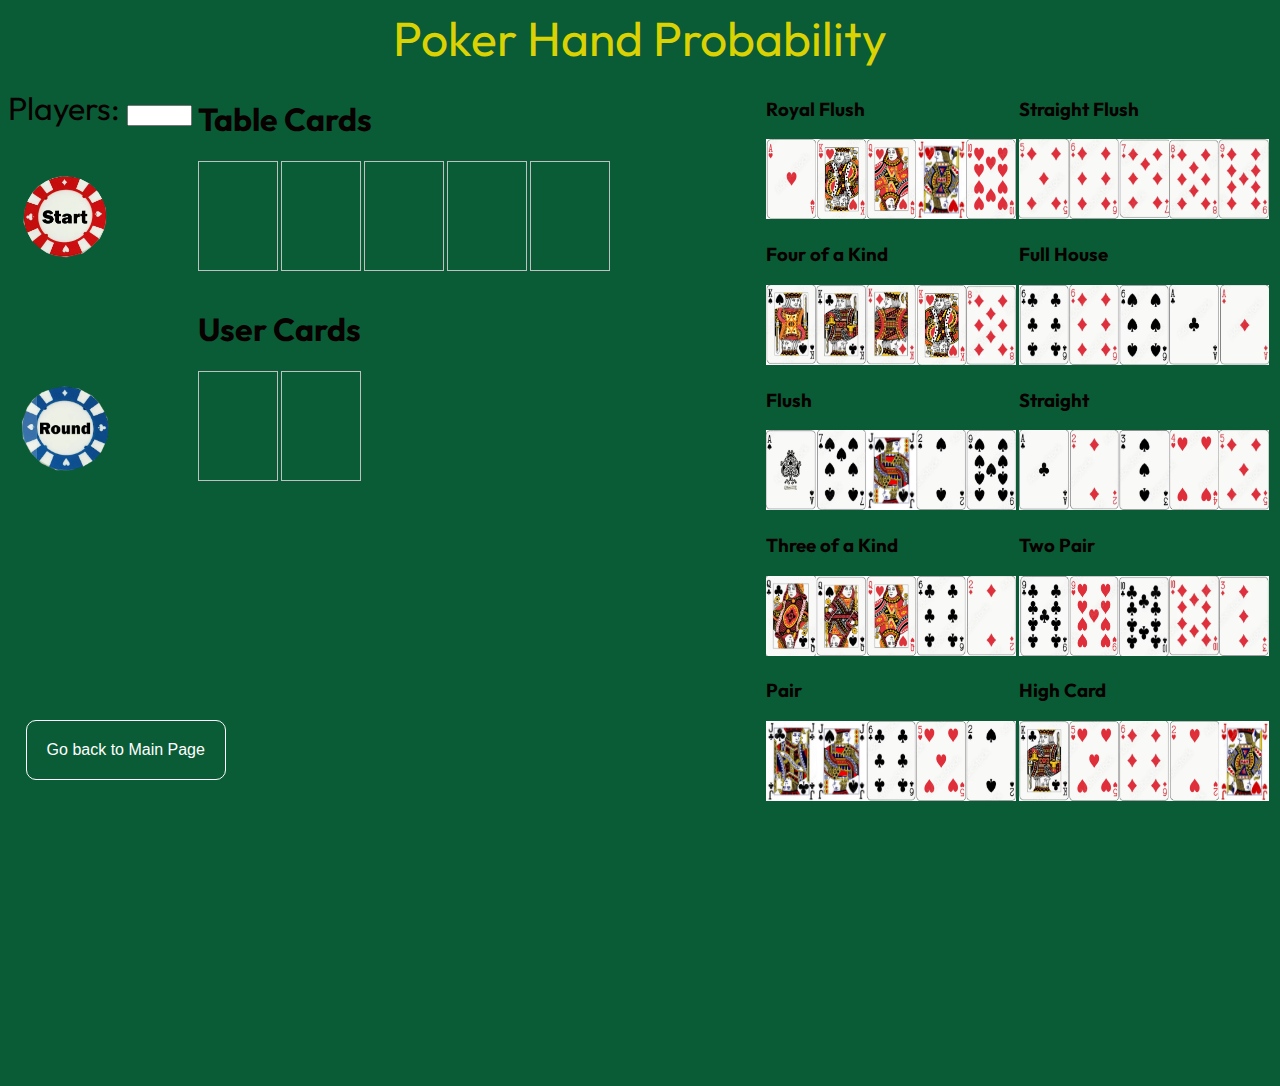
==== Poker.html @ b62a3c5d "Add files via upload" ====
<!DOCTYPE html>
<html>
    <head>
        <link rel="stylesheet" href="style.css">
        <link rel="preconnect" href="https://fonts.googleapis.com">
        <link rel="preconnect" href="https://fonts.gstatic.com" crossorigin>
        <link href="https://fonts.googleapis.com/css2?family=EB+Garamond:ital,wght@0,400..800;1,400..800&family=Outfit:wght@100..900&family=Roboto:ital,wght@0,100..900;1,100..900&display=swap" rel="stylesheet">
       
    </head>
    <body class = "container">
        <div id="box1">
            Poker Hand Probability
        </div>
        <div id="box2">
            Players: <input id="players" size="5px"/><br>
            <img src="images/start.png" width="50%" onclick="players()" style="cursor: pointer;">
        </div>

        <div id="box3">
            <h1 id="para1">Table Cards</h1>
            <img id="img1"></img>
            <img id="img2"></img>
            <img id="img3"></img>
            <img id="img4"></img>
            <img id="img5"></img>
        </div>
        <div ></div>
        <div id="box5">
            <h3>Royal Flush</h3>
            <img src="images/14.png"><img src="images/134.png"><img src="images/124.png"><img src="images/114.png"><img src="images/104.png">
            <h3 onclick="checkProbability4Kind()" style="cursor: pointer;">Four of a Kind</h3>
            <img src="images/133.png"><img src="images/131.png"><img src="images/132.png"><img src="images/134.png"><img src="images/82.png">
            <h3 onclick="checkProbabilityFlush()" style="cursor: pointer;">Flush</h3>
            <img src="images/13.png"><img src="images/73.png"><img src="images/113.png"><img src="images/23.png"><img src="images/93.png">
            <h3 onclick="checkProbability3Kind()" style="cursor: pointer;">Three of a Kind</h3>
            <img src="images/121.png" ><img src="images/123.png"><img src="images/124.png"><img src="images/61.png"><img src="images/22.png">
            <h3>Pair</h3>
            <img src="images/111.png"><img src="images/113.png"><img src="images/61.png"><img src="images/54.png"><img src="images/23.png">
        </div>
            
        <div id="box6">
            <h3>Straight Flush</h3>
            <img src="images/52.png"><img src="images/62.png"><img src="images/72.png"><img src="images/82.png"><img src="images/92.png">
            <h3 onclick="checkProbabilityFullHouse()" style="cursor: pointer;">Full House</h3>
            <img src="images/61.png"><img src="images/62.png"><img src="images/63.png"><img src="images/11.png"><img src="images/12.png">
            <h3 >Straight</h3>
            <img src="images/11.png"><img src="images/22.png"><img src="images/33.png"><img src="images/44.png"><img src="images/52.png">
            <h3>Two Pair</h3>
            <img src="images/91.png"><img src="images/94.png"><img src="images/101.png"><img src="images/102.png"><img src="images/32.png">
            <h3>High Card</h3>
            <img src="images/131.png"><img src="images/54.png"><img src="images/62.png"><img src="images/24.png"><img src="images/114.png">
        </div>

        <div id="box7">
            <img src="images/round.png" width="60%" onclick="round()" style="cursor: pointer;">
            
        </div>
 
        <div id="box8">
            <h1 id="para2">User Cards</h1>
                <img id="img6"></img>
                <img id="img7"></img>
                <br><br>

            
        </div>
        <div id="box9">
            <h1 id="outcomes"></h1>
        </div>
        <div></div>
        <div id="box11">
            <h1 id="message"></h1>
            <h1 id="array"></h1>
            <h1 id="probability"></h1>
            <h1 id="head2"></h1>
        </div>

        <div class="text-center">
            <a href="index.html" class="btn btn-lg active" role="button" aria-pressed="true">Go back to Main Page</a>
        </div>
    </body>
    <script>
        let cardsImage = [];
        let userCards = [];
        let allCards = [];
        let suit = [];
        let count = 4;
        let index = 5;
        let arrayRepetition = [];
        let suitRepetition = [];
        let arrayDif = [];
        let royalCards = [];
        let arrayStraight = [];
        let arrayPoss = []; // array of number to complete a straight
        let suitRoyal = 0;
        let probability = 0;
        let numberOutcomes = 49; // cards available in the beggining of the game
        let roundGame = 5; //keeps track to check if its the end of the game
        let highestDif = 0;
        let indexDif = 0;
        let indexMissing = 0;
     
        
        
       

        function players(){ // starts the game only after numberPlayers is validated
           let numberPlayers =  document.getElementById("players").value;
           let cardsByPlayer = 2;
           let cardsOut = numberPlayers * cardsByPlayer; 
           numberOutcomes -= cardsOut;

           if(!numberPlayers)
           {
                alert("Please enter the number of players.");
           }
           else if(numberPlayers < 1 || numberPlayers > 4)
           {
                alert("Please enter a number of players between 1 and 4.")
           }
           else
            {
                cardsImage = [];
                allCards = [];
                suit = [];

                for(let i = 0; i < 5; i++)
                {
                    distributeCards();
                }
                document.getElementById("img1").src = "images/" + cardsImage[0] + ".png";
                document.getElementById("img2").src = "images/" + cardsImage[1] + ".png";
                document.getElementById("img3").src = "images/" + cardsImage[2] + ".png";
                document.getElementById("img6").src = "images/" + cardsImage[3] + ".png";
                document.getElementById("img7").src = "images/" + cardsImage[4] + ".png";

                //document.getElementById("outcomes").innerHTML = "Cards on deck: " + numberOutcomes; // cards on deck  GET THIS ON TO TEST
                checkCards();
            }
        }

        function distributeCards()
        {
            let numberRandom = Math.floor(Math.random()*13 + 1);
            let suitRandom = Math.floor(Math.random()*4 + 1);
            cardsImage.push(numberRandom + "" + suitRandom);
            allCards.push(numberRandom);
            suit.push(suitRandom);
        }


        function start(){
            
        }


        function round(){
            distributeCards();
            let str = 'img' + count++;
            document.getElementById(str).src = "images/" + cardsImage[index++] + ".png";
            document.getElementById("message").innerHTML = "";
            numberOutcomes--;
            roundGame++; 
            checkCards();
        }


        function checkCards(){
            arrayRepetition = countRepetitions(allCards);
            suitRepetition = countRepetitions(suit);
            //document.getElementById("array").innerHTML = "Cards Repetition: " + arrayRepetition.join(", ");  GET THIS ON TO TEST
            //document.getElementById("head2").innerHTML = "Suit Repetition: " + suitRepetition.join(", ");    GET THIS ON TO TEST

            //document.getElementById("outcomes").innerHTML = "Cards on deck: " + numberOutcomes; // cards on deck  GET THIS ON TO TEST
        }

        function countRepetitions(array) { // return array of suits frequency
            let arrayCopy = [...array];
            let newArray1 = [];
            let indexNewArray = 0;
            let count = 1;
            let highFrequency = 0;
            for(let i = 0; i < arrayCopy.length; i++)
            {
                let num = arrayCopy[i];
                let index = 1
                for(let j = 1; j <  arrayCopy.length; j++)
                {
                    let numj = arrayCopy[index];
                    if(num == numj)
                    {
                        count++;
                        arrayCopy.splice(j, 1);
                        j--;
                    }
                    else{
                        index++;
                    }
                }
                arrayCopy.splice(i,1);
                newArray1[indexNewArray] = count;
                indexNewArray++;
                if(count > 2)
                {
                    suitRoyal = num;
                }
                count = 1;
                index = 1;
                i--;
            }
            return newArray1;
        }


        function is2repeated(array1)
        {
            let count = 0;
            for(let i = 0; i < array1.length; i++)
            {
                if(array1[i] == 2)
                {
                    count++
                }
            }
            if(count == 2)
            {
                return true;
            }
            return false;
        }

        
        function checkProbability3Kind()
        {
            let probab3kind = checkProbab3Kind(arrayRepetition, allCards);
            
        }

        function checkProbability4Kind()
        {
            let probab4kind = checkProbab4Kind(arrayRepetition, allCards);

        }

        function checkProbabilityFlush()
        {
            let probabFlush  = checkProbabFlush(suitRepetition, suit);
        }

        function checkProbabilityFullHouse()
        {
            let probabFullHouse  = checkProbabHouse(arrayRepetition, allCards);
        }
        function checkProbabilityStraight()
        {
            let probabStraight  = checkProbabStraight(allCards);
        }


        function highestNumber(array){ // return the highest number in an array;
            let highest = 0;
            for(let i = 0; i < array.length; i++)
            {
                if(array[i] > highest)
                {
                    highest = array[i];
                }
            }
            return highest;
        }

            

        function checkProbab3Kind(arrayRep, arrayCards) // checks probability of 3 of a kind
        {
            let repNumber = highestNumber(arrayRep);
            let repetition = countRepetitions(arrayRep);

            //document.getElementById("head2").innerHTML = repetition.join(", "); GET THIS ON TO THEST
            //document.getElementById("probability").innerHTML = "highest: " + repNumber;  GET THIS ON TO THEST

            if(is2repeated(arrayRep)) // probability 3 of a kind having 2 pairs
            {
                if(roundGame == 7)
                {
                    document.getElementById("message").innerHTML = "You have 2 pairs."
                }
                else if(roundGame == 5)
                {
                    document.getElementById("message").innerHTML = "You have 2 pairs.<br>Helpfull cards for a 3 of a kind are: 7/" + numberOutcomes + " (" + Number(probability.toFixed(2)) + "%)";
                }
                else
                {
                    probability = 4/numberOutcomes * 100;
                    document.getElementById("message").innerHTML = "You have 2 pairs.<br>Helpfull cards for a 3 of a kind are: 4/"+ numberOutcomes + " (" + Number(probability.toFixed(2)) + "%)";
                }
            }
            else if(repNumber == 4)
            {
                document.getElementById("message").innerHTML = "Well done! You have a 4 of kind!" ;
            }
            else if(arrayRep.includes(2) && arrayRep.includes(3) ) //makes sure that a full house its not override
            {
                document.getElementById("message").innerHTML = "Well done! You have a Full House!";
            }
            else if(repNumber == 3)
            {
                document.getElementById("message").innerHTML = "Well done! You have a 3 of kind!" ;
            }
            else if(roundGame == 5)
            {
                if(repNumber == 2)
                {
                    probability = 11/numberOutcomes * 100;
                    document.getElementById("message").innerHTML = "You have a pair.<br>Helpfull cards: 11/" + numberOutcomes + " (" + Number(probability.toFixed(2)) + "%)";
                }
                else if(repNumber == 1)
                {
                    probability = 15/numberOutcomes * 100;
                    document.getElementById("message").innerHTML = "Helpfull cards: 15/" + numberOutcomes + " (" + Number(probability.toFixed(2)) + "%)";
                }
            }
            else if(roundGame == 6)
            {
                if(repNumber == 1)
                {
                    document.getElementById("message").innerHTML = "Sorry, there is no chance of getting a 3 of a kind.<br>You need at least a pair for it."
                }
                else if(repNumber == 2) 
                {
                    probability = 2/numberOutcomes * 100;
                    document.getElementById("message").innerHTML = "You have a pair.<br>Helpfull cards: 2/" + numberOutcomes + " (" + Number(probability.toFixed(2)) + "%)";
                }
            }
            else if(roundGame == 7)
            {
                document.getElementById("message").innerHTML = "No more chances!";
            }



            console.log(probability);
            return probability;
        }
        
        function checkProbab4Kind(arrayRep, arrayCards){ // checks probability of a 4 of a kind
            let repNumber = highestNumber(arrayRep);
            let repetition = countRepetitions(arrayRep);

            if(is2repeated(arrayRep)) // probability 4 of a kind having 2 pairs
            {
                if(roundGame == 7)
                {
                    document.getElementById("message").innerHTML = "You have 2 pairs."
                }
                else if(roundGame == 6)
                {
                    document.getElementById("message").innerHTML = "Sorry, there is no chance of getting a 4 of a kind.<br>You need at least 3 of kind for it."
                }
                else{
                    probability = 4/numberOutcomes * 100;
                    document.getElementById("message").innerHTML = "You have 2 pairs.<br>Helpfull cards for 4 of a kind are: 4/" + numberOutcomes + " (" + Number(probability.toFixed(2)) + " %)";
                }
            }
            else if(repNumber < 4 && roundGame == 7)
            {
                document.getElementById("message").innerHTML = "No more chances."
            }
            else if(repNumber < 3 && roundGame == 6)
            {
                document.getElementById("message").innerHTML = "Sorry, there is no chance of getting a 4 of a kind.<br>You need at least 3 of kind for it."
            }
            else if(arrayRep.includes(2) && arrayRep.includes(3)) //makes sure that a full house its not override
            {
                if(roundGame == 5)
                {
                    probability = 3 / numberOutcomes * 100;
                    document.getElementById("message").innerHTML = "You have a Full House.<br>Helpfull cards for a 4 of a kind are: 3/" + numberOutcomes + " (" + Number(probability.toFixed(2)) + "%)";
                }
                else
                {
                    probability = 1 / numberOutcomes * 100;
                    document.getElementById("message").innerHTML = "You have a Full House.<br>Helpfull cards for a 4 of a kind are: 1/" + numberOutcomes + " (" + Number(probability.toFixed(2)) + "%)";
                }
            }
            else if(repNumber == 3)
            {
                probability = 1 / numberOutcomes * 100;
                document.getElementById("message").innerHTML = "You have a 3 of a kind.<br>Helpfull cards for a 4 of a kind are: 1/" + numberOutcomes + " (" + Number(probability.toFixed(2)) + "%)";
            }
            else if(repNumber == 2)
            {
                probability = 2 / numberOutcomes * 100;
                document.getElementById("message").innerHTML = "Helpfull cards for a 4 of a kind is: 2/" + numberOutcomes + " (" + Number(probability.toFixed(2)) + "%)";
            }
            else if(repNumber == 1)
            {
                document.getElementById("message").innerHTML = "Sorry, there is no chance of getting a 4 of a kind.<br>You need at least a pair for it."
            }
        }

        function checkProbabHouse(arrayRep, arrayCards){
            let repNumber = highestNumber(arrayRep);
            let repetition = countRepetitions(arrayRep);

            if(is2repeated(arrayRep)) // probability 3 of full house having 2 pairs
            {
                if(roundGame == 7)
                {
                    document.getElementById("message").innerHTML = "You have 2 pairs.<b> No more chances."
                }
                else if(roundGame == 5)
                {
                    document.getElementById("message").innerHTML = "You have 2 pairs.<br>Helpfull cards fora Full House are: 7/"+ numberOutcomes + " (" + Number(probability.toFixed(2)) + "%)";
                }
                else{
                    probability = 4/numberOutcomes * 100;
                    document.getElementById("message").innerHTML = "You have 2 pairs.<br>Helpfull cards for a Full House are: 4/"+ numberOutcomes + " (" + Number(probability.toFixed(2)) + "%)";
                }
            }
            else if(arrayRep.includes(2) && arrayRep.includes(3) ) //makes sure that a full house its not override
            {
                document.getElementById("message").innerHTML = "Well done! You have a Full House!";
            }
            else if(repNumber < 4 && roundGame == 7)
            {
                document.getElementById("message").innerHTML = "No more chances."
            }
            else if(repNumber < 3 && roundGame == 6)
            {
                document.getElementById("message").innerHTML = "Sorry, there is no chance of getting a Full House.<br>You need at least 3 of kind for it."
            }
            else if(repNumber == 3)
            {
                if(roundGame == 5)
                {
                    probability = 6 / numberOutcomes * 100;
                    document.getElementById("message").innerHTML = "You have a 3 of a kind.<br>Helpfull cards for a Full House are: 6/" + numberOutcomes + " (" + Number(probability.toFixed(2)) + "%)";
                }
                else if(roundGame == 6)
                {
                    probability = 9 / numberOutcomes * 100;
                    document.getElementById("message").innerHTML = "You have a 3 of a kind.<br>Helpfull cards for a Full House are: 9/" + numberOutcomes + " (" + Number(probability.toFixed(2)) + "%)";
                }
                else{
                    probability = 1 / numberOutcomes * 100;
                    document.getElementById("message").innerHTML = "You have a 3 of a kind.<br>Helpfull cards for a Full House are: 1/" + numberOutcomes + " (" + Number(probability.toFixed(2)) + "%)";
                }
            }
            else if(repNumber == 2)
            {
                probability = 11 / numberOutcomes * 100;
                document.getElementById("message").innerHTML = "Helpfull cards for a Full House is: 11/" + numberOutcomes + " (" + Number(probability.toFixed(2)) + "%)";
            }
            else if(repNumber == 1)
            {
                document.getElementById("message").innerHTML = "Sorry, there is no chance of getting a Full House.<br>You need at least a pair for it."
            }

        }

        function checkProbabFlush(arrayRep, arraySuits)
        {
            let repNumber = highestNumber(arrayRep);
            let suitRep = countRepetitions(arrayRep);
            let suitFlush = countRepetitions(arraySuits); // updates the variable suitRoyal, sets the suit for the flush
            let suitString = "";

            //document.getElementById("array").innerHTML = "Suit: " + suitRoyal;
            //document.getElementById("probability").innerHTML = "Array Suits: " + arraySuits.join(", ");
            //document.getElementById("head2").innerHTML = "Repetition: "+ arrayRep.join(", ");

            switch(suitRoyal)
            {
                case 1:
                    suitString = "Clubs";
                    break;
                case 2:
                    suitString = "Diamonds";
                    break;
                case 3:
                    suitString = "Spades";
                    break;
                case 4:
                    suitString = "Hearts";
                    break;
            }
            

            if(repNumber < 5 && roundGame == 7)
            {
                document.getElementById("message").innerHTML = "No more chances."
            }
            else if(repNumber < 4 && roundGame == 6)
            {
                document.getElementById("message").innerHTML = "Sorry, there is no chance of getting a flush.<br>You need at least 4 cards of the same suit."
            }
            else if(repNumber == 5)
            {
                probability = 10/numberOutcomes * 100;
                document.getElementById("message").innerHTML = "Well done! You have a flush of " + suitString + "!";
            }
            else if(repNumber == 4)
            {
                probability = 9/numberOutcomes * 100;
                document.getElementById("message").innerHTML = "You have 4 " + suitString + ".<br>Helpfull cards for a flush of " + suitString + " are: 9/" + numberOutcomes + " (" + Number(probability.toFixed(2)) + "%)";
            }
            else if(repNumber == 3)
            {
                probability = 10/numberOutcomes * 100;
                document.getElementById("message").innerHTML = "You have 3 " + suitString + ".<br>Helpfull cards for a flush of " + suitString + " are: 10/" + numberOutcomes + " (" + Number(probability.toFixed(2)) + "%)";
            }
            else if(repNumber < 3)
            {
                document.getElementById("message").innerHTML = "Sorry, there is no chance of getting a flush.<br>You need at least 3 cards of the same suit.";
            }
        }

        function checkProbabStraight(arrayCards){
             //outputs array with cards in sequence for straight
            let arrayStraight = arrayCards.sort(function(a,b){return a-b;});// outputs array in numerical order
            arrayDif = [];


            let arrayStraightsCopy = [...arrayStraight];
            let arrayCheck = [];
            let arrayRoyal = [];
            arrayStraightsCopy = removeDuplicates(arrayStraightsCopy); // remove duplicated cards
            makeArrayDif(arrayStraightsCopy);  // creates an array with the diference between numbers
            let arrayDifCopy = [...arrayDif]; //// create a copy
            let count = 0;
            let royal = [1,10,11,12,13]; 
            let isStraight = 0;
            let isSequenceRound = 0;
            let missingNumber = 0;
            let sequenceRound6 = [[1,2,1],[1,1,2],[2,1,1]];
            let start = 0;
            let arrayCheck1 = [...arrayDifCopy];

            for(let i = 0; i < 3; i++)  // loop to check missing numbers
            {
                for(let j = 0; j < 3; j++)  // create an array with the first 3 numbers to check which cards are missing
                {
                    arrayCheck.push(arrayStraightsCopy[j])
                }


                if(arrayDifCopy[0] < 4)  // checks the difference between the first number and the second, if less than 4
                {
                    if(arrayDifCopy[0] == 3 && arrayDifCopy[1] == 1) // includes missing number in an array
                    {
                        arrayPoss.push(arrayCheck[0] + 1);
                        arrayPoss.push(arrayCheck[0] + 2);
                    }
                    else if(arrayDifCopy[0] == 1 && arrayDifCopy[1] == 2)
                    {
                        arrayPoss.push(arrayCheck[0] - 1);
                        arrayPoss.push(arrayCheck[1] + 1);
                        arrayPoss.push(arrayCheck[2] + 1);
                    }
                    else if(arrayDifCopy[0] == 2 && arrayDifCopy[1] == 2)
                    {
                        
                        arrayPoss.push(arrayCheck[0] + 1);
                        arrayPoss.push(arrayCheck[1] + 1);
                    }
                    else if(arrayDifCopy[0] == 2 && arrayDifCopy[1] == 1)
                    {
                        arrayPoss.push(arrayCheck[0] - 1);
                        arrayPoss.push(arrayCheck[0] + 1);
                        arrayPoss.push(arrayCheck[2] + 1);
                    }
                    else if(arrayDifCopy[0] == 1 && arrayDifCopy[1] == 1)
                    {
                        
                        arrayPoss.push(arrayCheck[0] - 2);
                        arrayPoss.push(arrayCheck[0] - 1);
                        arrayPoss.push(arrayCheck[2] + 1);
                        arrayPoss.push(arrayCheck[2] + 2);
                    }
                    else if(arrayDifCopy[0] == 1 && arrayDifCopy[1] == 3)
                    {
                        arrayPoss.push(arrayCheck[1] + 1);
                        arrayPoss.push(arrayCheck[1] + 2);
                    }
                    
                }
                arrayCheck = [];
                arrayStraightsCopy.splice(0, 1);  // delete the first element of the array
                arrayDifCopy.splice(0, 1);  //// delete the first element of the array
            }
                

            arrayStraightsCopy = removeDuplicates(arrayCards); // removes duplicates from the array cards
            let arrayRoyalCopy = removeLessThan10(arrayStraightsCopy); // removes cards less than 10

            for(let i = 0; i < royal.length; i++) // includes in an array missing cards to complete royal
            {
                if(!arrayRoyalCopy.includes(royal[i]))
                {
                    arrayRoyal.push(royal[i]);
                    count++;
                }
            }
            if(count == 2) // if just 2 missing royal push to missing cards
            {
                arrayPoss.push(...arrayRoyal);
            }

            arrayPoss = removeDuplicatesPoss(arrayPoss, allCards); // remove all duplicates from array with missing numbers
            arrayPoss = removeOutsiders(arrayPoss); // remove any number outside the range 1 to 13
            
            for(let i = 0; i < 4; i++)
            {
                if(arrayDif[i] == 1)
                {  
                    isStraight++;

                }
            }
            if(isStraight > 3)
            {
                document.getElementById("message").innerHTML = "You have a straight!";
            }
            
            else if(roundGame == 6)
            {
               
                for(let i = 0; i < 6; i++)
                {
                    for(let j = 0; j < 6; i++)
                    {
                        if(arrayCheck1[i] == sequenceRound6[i][j])
                        {
                            isSequenceRound++;
                            if(arrayCheck1[i] == 2)
                            {
                                missingNumber = arrayCards[indexSequence-1] + 1;
                            }
                            indexSequence++;
                        
                        }
                        else{
                            arrayCheck1.splice(0, 1);
                            start = 0;
                            indexSequence++;
                            isSequenceRound = 0;
                            
                        }
                    }
                }

                if(isSequenceRound == 3)
                {
                    document.getElementById("message").innerHTML = "You need a " + missingNumber + " to complete a straight";
                    document.getElementById("message").innerHTML +="<br>Helpfull cards for a straight are:   " + (arrayPoss.length * 4) + "/" + numberOutcomes + " (" + Number(probability.toFixed(2)) + "%)";
                }
                else{
                    document.getElementById("message").innerHTML = "Sorry, there is no chance of getting a straight.";

                }
            }
                
            else if(roundGame == 7)
            {
                document.getElementById("message").innerHTML = "Sorry, no more chances.";
            }
            

            if(roundGame == 5)
            {
                if(arrayPoss.length == 0)
                {
                    document.getElementById("message").innerHTML = "Sorry, you need at least 3 cards close to each other";
                }
                else{
                    probability = (arrayPoss.length * 4) / numberOutcomes * 100; 
                    document.getElementById("message").innerHTML = "You need the following cards to try to make a straight: " + arrayPoss.join(", ");
                    document.getElementById("message").innerHTML +="<br>Helpfull cards for a straight are:   " + (arrayPoss.length * 4) + "/" + numberOutcomes + " (" + Number(probability.toFixed(2)) + "%)";
                }
            }
            isStraight = 0;
            //document.getElementById("probability").innerHTML = "arrayStraight: " + arrayStraight.join(", ");
            //document.getElementById("array").innerHTML = "arrayDif: " + arrayDif.join(", ");
            //document.getElementById("head2").innerHTML = "arrayPoss: " + arrayPoss.join(", ");   
            
        
        }

            function makeArrayDif(array)
            {
                array = array.sort(function(a,b){return a-b;}); // outputs array in numerical order
                for(let i = 0; i < array.length - 1; i++)
                    {
                        let checker = array[i+1] - array[i];
                            arrayDif.push(checker);
                    }
            }

            function removeDuplicates(array)
            {
            array = array.sort(function(a,b){return a-b;}); // outputs array in numerical order
            for(let i = 0; i < array.length; i++)
            {
                if(array[i] == array[i + 1])
                {
                    array.splice(i, 1);
                    i--;
                }
            }
            return array;
            }

            function removeLessThan10(array)
            {
                arrayStraightsCopy = [...array];
                array = arrayStraightsCopy.sort(function(a,b){return a-b;}); // outputs array in numerical order
                for(let i = 0; i < array.length; i++)
                {
                    if(array[i] > 1 && array[i] < 10)
                    {
                        array.splice(i, 1);
                        i--;
                    }
                }
                return array;
            }

            function removeDuplicatesPoss(array, arrayCards)
            {
                array = array.sort(function(a,b){return a-b;}); // outputs array in numerical order
                for(let i = 0; i < array.length; i++)
                {
                    if((array[i] == array[i + 1]) || arrayCards.includes(array[i]))
                    {
                        array.splice(i, 1);
                        i--;
                    }
                }
                return array;
            }

            function removeOutsiders(array)
            {
                for(let i = 0; i < array.length; i++)
                    {
                        if(array[i] < 1 || array[i] > 13)
                        {
                            array.splice(i, 1);
                            i--;
                        }
                    }
                return array;
                }

            function validatePlayers(numberPlayers)
            {
                if(numberPlayers < 0 || numberPlayers > 4)
                {
                    document.write("Please enter the number of players.");
                }
            }


        

        

            










            /*

            if(arrayStraight[0] > 2) // gets 2 previous cards 
            {
                arrayMissing[indexMissing] = arrayStraight[0] - 2; // if the first number of the straight greater than 2, gets the second previous number
                indexMissing++;
                arrayMissing[indexMissing] = arrayStraight[0] - 1; // gets the previous number
                indexMissing++;
            }
            else if(arrayStraight[0] == 2) // if the first number of the straight equal to 2, gets ace card
            {
                arrayMissing[indexMissing] = arrayStraight[0] - 1;
                indexMissing++
            }
            for(let i = 0; i < arrayStraight.length; i++)
            {
                let checker = arrayStraight[i+1] - arrayStraight[i];
                if(checker == 4 && roundGame == 5)
                {
                    arrayMissing[indexMissing] = arrayStraight[i] + 1;
                    arrayMissing[indexMissing + 1] = arrayStraight[i] + 2;
                    arrayMissing[indexMissing + 2] = arrayStraight[i] + 3;
                    indexMissing += 3;
                }
                if(checker == 2)
                {
                    arrayMissing[indexMissing] = arrayStraight[i] + 1;
                    indexMissing++;
                }
                if(checker == 3)
                {
                    arrayMissing[indexMissing] = arrayStraight[i] + 1;
                    arrayMissing[indexMissing + 1] = arrayStraight[i] + 2;
                    indexMissing += 2;
                }
                if(arrayStraight[arrayStraight.length-1] <= 11) //if the last number of the straight lesser than 12, gets 2 next number
                {
                    arrayMissing[indexMissing] = arrayStraight[arrayStraight.length-1] + 1;
                    indexMissing++
                    arrayMissing[indexMissing] = arrayStraight[arrayStraight.length-1] + 2;
                    indexMissing++;
                }
                else if(arrayStraight[arrayStraight.length-1] == 12) //if the last number of the straight equal to 12, gets number 13
                {
                    arrayMissing[indexMissing] = arrayStraight[arrayStraight.length] + 1;
                    indexMissing++
                }
            }
            document.getElementById("probability").innerHTML = "Array Missing: " + arrayMissing;
            document.getElementById("head2").innerHTML = "Array straight: " + arrayStraight;

            if(repNumber == 4)
            {
                document.getElementById("message").innerHTML = "Sorry, there is no chance of getting a straight.<br>You need at least 3 distinct cards close in proximity to a sequential order";
            }
        
          
       

     



        /*

        let cards1 = [8,6,11,5,7];
        let validCards = validCardsChecker(cards1);
        
        function StraightCards(array) //outputs array with cards in sequence for straight
        {
            array = array.sort(function(a,b){return a-b;}); // outputs array in numerical order
            let valid = 0;
            let arrayCards = [];
            for(let i = 0; i < array.length; i++)
            {
                let checker = array[i+1] - array[i];
                    if(checker <= 2)
                    {
                        arrayCards[valid] = array[i];
                        arrayCards[valid + 1] = array[i+1];
                        valid++;
                    }
            }
            return arrayCards;
        }

       
        
        let newArray = [1,1,3,5,4,4,3,2,2,1,1,5,6];
        let countArray = countRepetitions(newArray);
        */
       
    

      

        /*let newArray1 = [1,1,3,5,4,4,3,2,2];
        let number = newArray1[0];

        newArray1.splice(0,number);

        document.getElementById("array").innerHTML = newArray1;*/

        



    </script>
</html>
---- style.css ----
.container {display: grid;
    grid-template-columns: 15% 35% 10% 20% 20%;
    grid-template-rows: 70px 210px 210px 80px 500px;
    background-color: #0a5c36;
    
}

/*div {border: 2px solid black;}*/

#box1 {
        grid-column: span 5;
        text-align: center;
        font-family: "Outfit", sans-serif;
        font-optical-sizing: auto;
        font-weight: 400pt;
         font-style: normal;
        font-size: 3em;
        color:rgb(218, 210, 3);
        }

#box2 {
        font-size: 2em;
        padding-top: 10px;
        color: white}

#box2 img {padding-top: 40px;
           padding-left: 10px;}

#box2, #box3, #box5, #box8, #box6 {font-family: "Outfit", sans-serif;
        font-optical-sizing: auto;
        font-weight: 500px;
         font-style: normal;
        color: rgb(9, 0, 0);
        }

#box5 {grid-row: span 4;
        
    }

#box6 {grid-row:  span 4;}

#box5 img {width: 50px;
        height: 80px;}

#box6 img {width: 50px;
            height: 80px;
}

#box7 {padding-top: 90px;}





#box11 {grid-column: span 2;
        grid-row: span 3;
        padding-top: 15px;
        font-family: "Roboto", sans-serif;
        font-optical-sizing: auto;
        font-weight: normal;
        font-style: normal;
        font-variation-settings:"wdth" 100;
        color: white;}

#box3 img {width: 80px;
    height: 110px;}

#box8 img {width: 80px;
        height: 110px;}

.cards {
        display:flex;
}

/* Button class inspired from other pages */
.btn {
        margin: 0;
        position: absolute;
        top: 80%;
        left: 2%;
        color: white;
        padding: 20px;
        font-family: Arial, sans-serif;
        border-radius: 10px;
        border: 1px solid rgba(255, 255, 255, 1);
        font-family: Arial, sans-serif;
}

/* This will remove all underlines from all links */
a {text-decoration: none; }
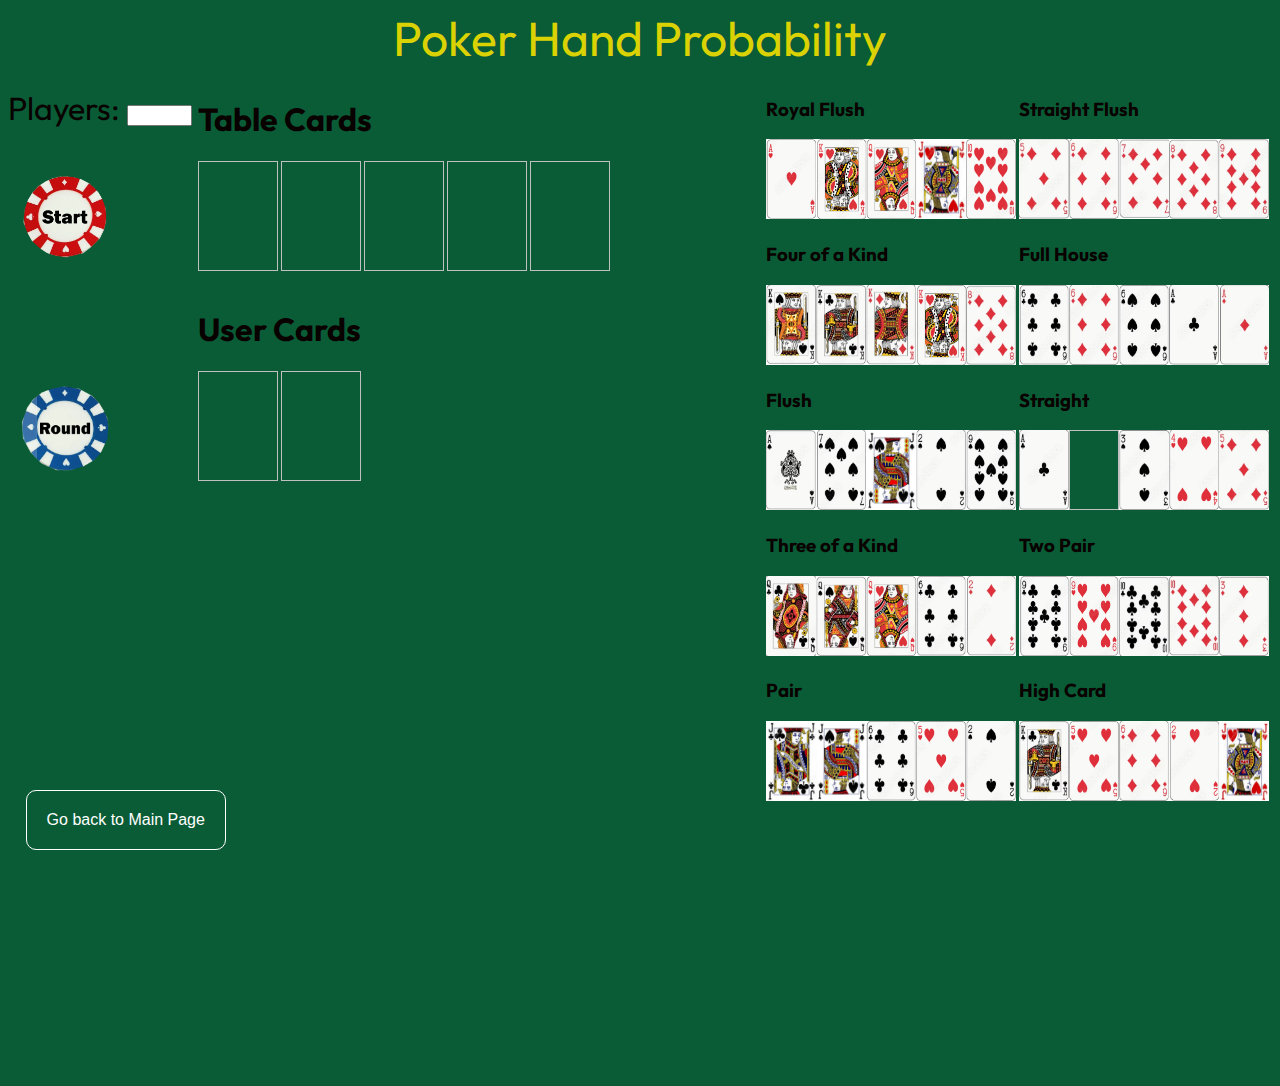
==== commit ae1a419e: "Update Poker.html" ====
--- a/Poker.html
+++ b/Poker.html
@@ -43,8 +43,8 @@
             <img src="images/52.png"><img src="images/62.png"><img src="images/72.png"><img src="images/82.png"><img src="images/92.png">
             <h3 onclick="checkProbabilityFullHouse()" style="cursor: pointer;">Full House</h3>
             <img src="images/61.png"><img src="images/62.png"><img src="images/63.png"><img src="images/11.png"><img src="images/12.png">
-            <h3 >Straight</h3>
-            <img src="images/11.png"><img src="images/22.png"><img src="images/33.png"><img src="images/44.png"><img src="images/52.png">
+            <h3 onclick="checkProbabilityStraight()" style="cursor: pointer;">Straight</h3>
+            <img src="images/11.png"><img srcS"images/22.png"><img src="images/33.png"><img src="images/44.png"><img src="images/52.png">
             <h3>Two Pair</h3>
             <img src="images/91.png"><img src="images/94.png"><img src="images/101.png"><img src="images/102.png"><img src="images/32.png">
             <h3>High Card</h3>
@@ -885,4 +885,4 @@
 
 
     </script>
-</html>+</html>
--- a/style.css
+++ b/style.css
@@ -48,6 +48,8 @@
 
 #box7 {padding-top: 90px;}
 
+#box12 {grid-row: span 2;}
+
 
 
 
@@ -84,6 +86,8 @@
         border-radius: 10px;
         border: 1px solid rgba(255, 255, 255, 1);
         font-family: Arial, sans-serif;
+        margin-top: 70px;
+        
 }
 
 /* This will remove all underlines from all links */
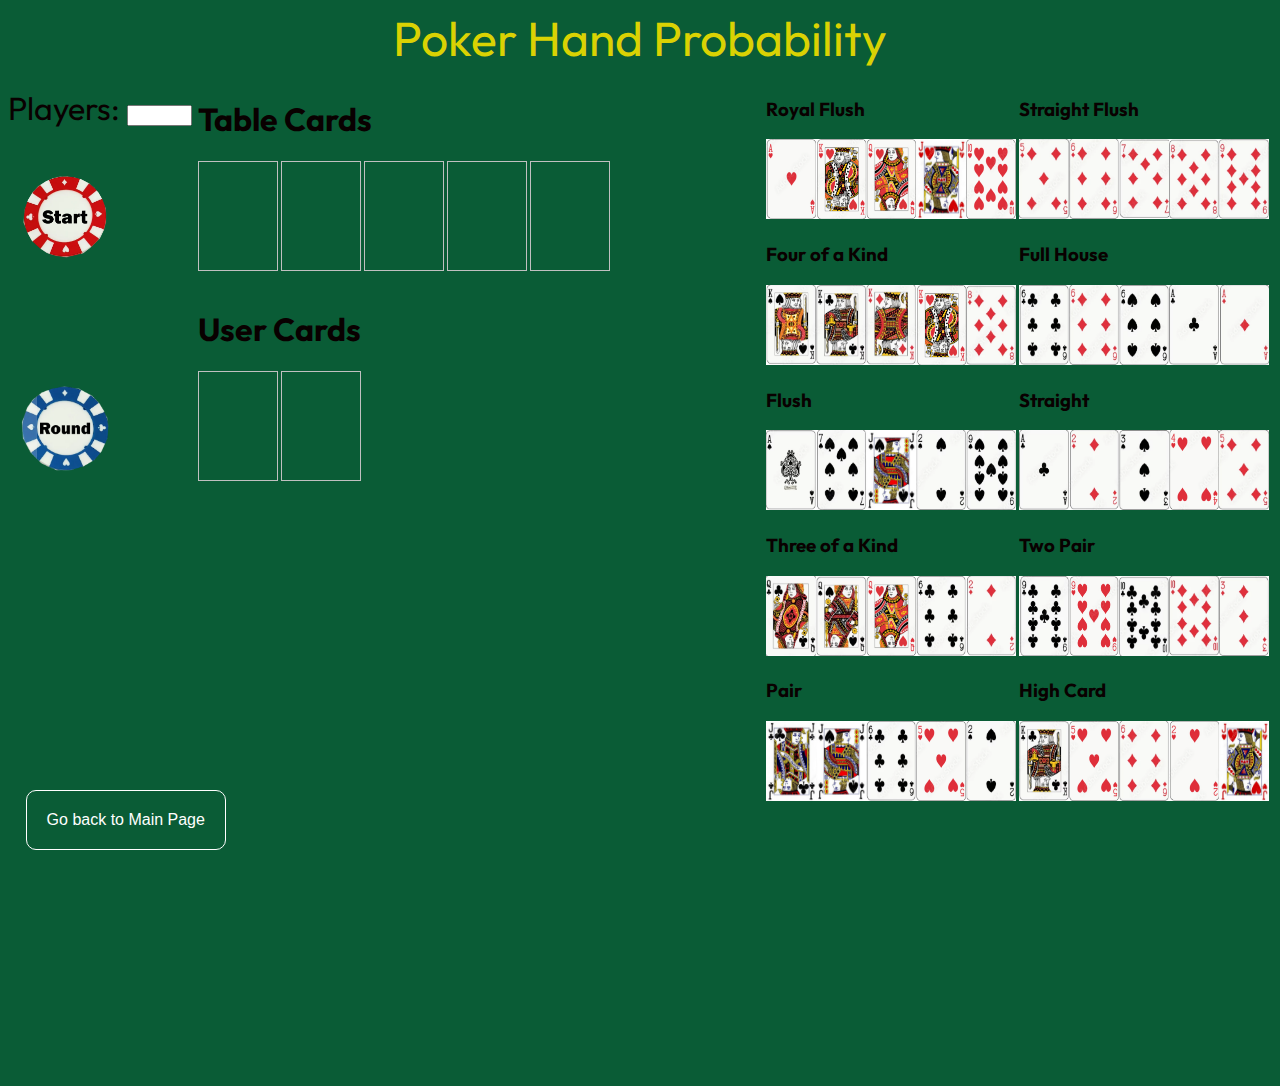
==== commit 9ae50063: "Update Poker.html" ====
--- a/Poker.html
+++ b/Poker.html
@@ -44,7 +44,7 @@
             <h3 onclick="checkProbabilityFullHouse()" style="cursor: pointer;">Full House</h3>
             <img src="images/61.png"><img src="images/62.png"><img src="images/63.png"><img src="images/11.png"><img src="images/12.png">
             <h3 onclick="checkProbabilityStraight()" style="cursor: pointer;">Straight</h3>
-            <img src="images/11.png"><img srcS"images/22.png"><img src="images/33.png"><img src="images/44.png"><img src="images/52.png">
+            <img src="images/11.png"><img src="images/22.png"><img src="images/33.png"><img src="images/44.png"><img src="images/52.png">
             <h3>Two Pair</h3>
             <img src="images/91.png"><img src="images/94.png"><img src="images/101.png"><img src="images/102.png"><img src="images/32.png">
             <h3>High Card</h3>
